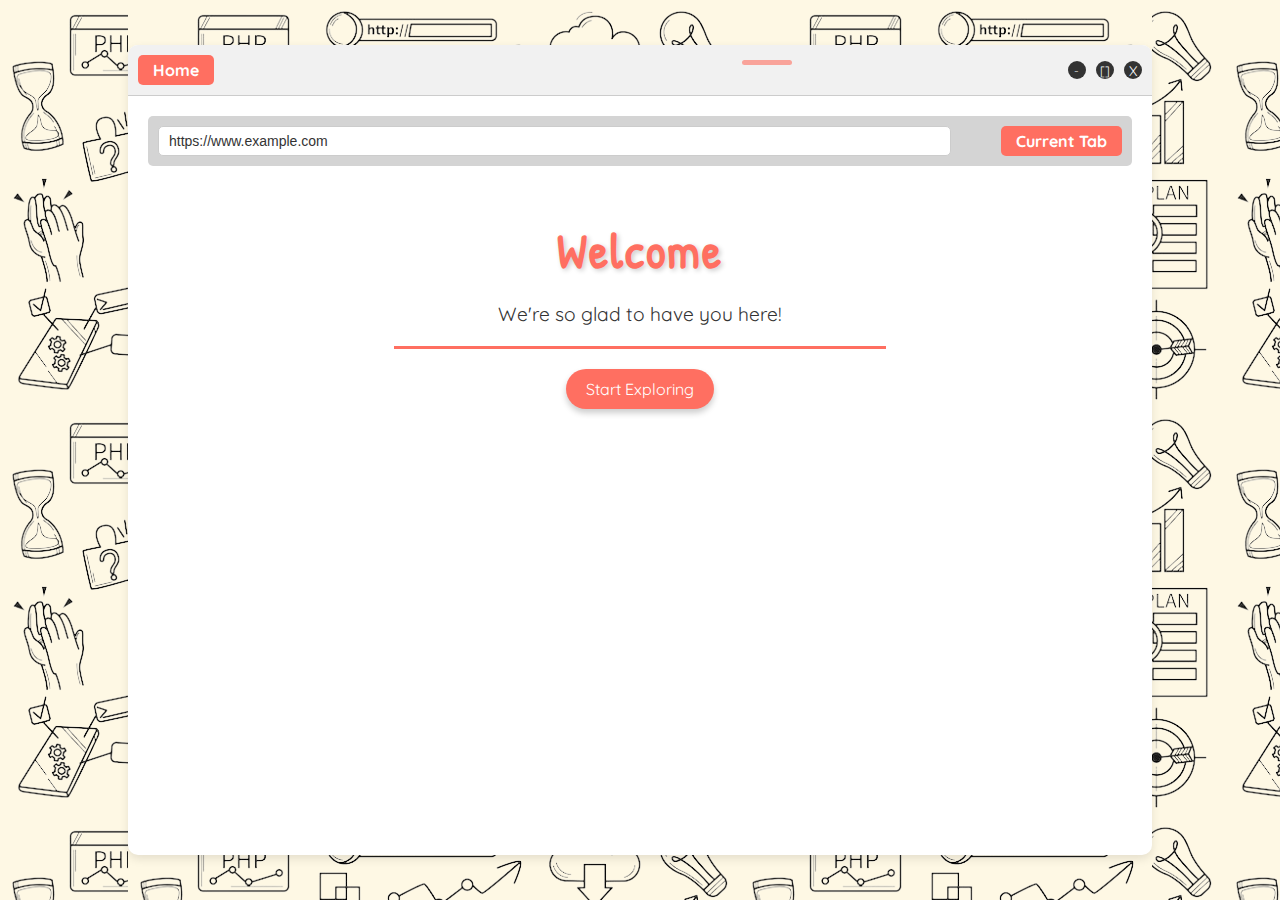
==== index.html @ c7802e36 "Add files via upload" ====
<!DOCTYPE html>
<html lang="en">
<head>
    <meta charset="UTF-8">
    <meta name="viewport" content="width=device-width, initial-scale=1.0">
    <title>Welcome User</title>
    <link href="https://fonts.googleapis.com/css2?family=Patrick+Hand&family=Quicksand:wght@300;400&display=swap" rel="stylesheet">
    <link rel="stylesheet" href="index.css">
</head>
<body>
    <!-- Chrome Window Structure -->
    <div class="chrome-window">
        <!-- Chrome Tab Bar with Doodle Style -->
        <div class="tab-bar">
            <div class="tab-button active">Home</div>
            <!-- <div class="tab-button">About</div> -->
            <!-- <div class="tab-button">Contact</div> -->
            <div class="doodle-tab doodle-line"></div>
            <div class="tab-actions">
                <div class="tab-icon minimize"></div>
                <div class="tab-icon maximize"></div>
                <div class="tab-icon close"></div>
            </div>
        </div>
        
        <!-- URL Link Box -->
        <div class="url-link-box">
            <input type="text" class="url-input" value="https://www.example.com" readonly>
            <div class="go-button">Current Tab</div>
        </div>

        <!-- Main Content Area -->
        <div class="content">
            <div class="welcome-container">
                <div class="welcome-content">
                    <h1>Welcome</h1>
                    <p>We're so glad to have you here!</p>
                    <div class="line"></div>
                    <a href='intro.html'><button class="start-button">Start Exploring</button></a>
                </div>
            </div>

            <div class="doodle-background">
                <div class="doodle-item doodle-1"></div>
                <div class="doodle-item doodle-2"></div>
                <div class="doodle-item doodle-3"></div>
                <div class="doodle-item doodle-4"></div>
            </div>
        </div>
    </div>
</body>
</html>
---- index.css ----
/* General Reset */
body, html {
    margin: 0;
    padding: 0;
    font-family: 'Quicksand', sans-serif;
    background-color: #fef8e4;
    background-image: url("bg.png");
    height: 100%;
    display: flex;
    justify-content: center;
    align-items: center;
}

.chrome-window {
    width: 80vw;
    height: 90vh;
    background-color: white;
    border-radius: 10px;
    box-shadow: 0 4px 10px rgba(0, 0, 0, 0.1);
    overflow: hidden;
    position: relative;
    display: flex;
    flex-direction: column;
}

/* Chrome Tab Bar with Doodle Theme */
.tab-bar {
    background-color: #f1f1f1;
    padding: 10px;
    display: flex;
    align-items: center;
    border-bottom: 1px solid #ccc;
    position: relative;
}

.tab-button {
    background-color: #d4d4d4;
    border-radius: 5px;
    padding: 5px 15px;
    font-weight: bold;
    font-family: 'Quicksand', sans-serif;
    cursor: pointer;
    margin-right: 10px;
}

.tab-button.active {
    background-color: #ff6f61;
    color: white;
}

/* Doodle Effects on Tab */
.doodle-tab {
    position: absolute;
    background-color: #ff6f61;
    width: 30px;
    height: 30px;
    border-radius: 50%;
    animation: doodleMoveTab 5s linear infinite;
    opacity: 0.6;
}

.doodle-line {
    top: 30%;
    left: 60%;
    width: 50px;
    height: 5px;
    border-radius: 5px;
    animation: lineMove 5s linear infinite;
}

/* Tab Action Icons */
.tab-actions {
    display: flex;
    margin-left: auto;
    gap: 10px;
}

.tab-icon {
    width: 18px;
    height: 18px;
    background-color: #333;
    border-radius: 50%;
    cursor: pointer;
    position: relative;
}

.tab-icon.minimize::before {
    content: '-';
    color: white;
    font-size: 12px;
    position: absolute;
    top: 2px;
    left: 6px;
}

.tab-icon.maximize::before {
    content: '[]';
    color: white;
    font-size: 12px;
    position: absolute;
    top: 2px;
    left: 4px;
}

.tab-icon.close::before {
    content: 'X';
    color: white;
    font-size: 14px;
    position: absolute;
    top: 1px;
    left: 5px;
}

/* URL Link Box */
.url-link-box {
    display: flex;
    justify-content: space-between;
    padding: 10px;
    background-color: #d4d4d4;
    border-radius: 5px;
    margin: 20px 20px 0 20px;
}

.url-input {
    width: 80%;
    padding: 5px 10px;
    border-radius: 5px;
    border: 1px solid #ccc;
    font-size: 14px;
    background-color: white;
    color: #333;
}

.go-button {
    background-color: #ff6f61;
    color: white;
    padding: 5px 15px;
    font-weight: bold;
    border-radius: 5px;
    cursor: pointer;
    font-family: 'Quicksand', sans-serif;
    transition: background-color 0.3s;
}

.go-button:hover {
    background-color: #ff3d2f;
}

/* Content Area */
.content {
    flex-grow: 1;
    overflow: auto;
    position: relative;
    padding: 20px;
}

/* Welcome Container */
.welcome-container {
    text-align: center;
    position: relative;
    z-index: 2;
}

.welcome-content h1 {
    font-family: 'Patrick Hand', cursive;
    font-size: 3rem;
    color: #ff6f61;
    margin-bottom: 10px;
    letter-spacing: 2px;
    text-shadow: 2px 2px 5px rgba(0, 0, 0, 0.2);
}

.welcome-content p {
    font-size: 1.2rem;
    color: #333;
    margin-bottom: 20px;
}

.welcome-content .line {
    border-top: 3px solid #ff6f61;
    width: 50%;
    margin: 20px auto;
    animation: lineDraw 2s ease-out;
}

.welcome-content .start-button {
    background-color: #ff6f61;
    border: none;
    padding: 10px 20px;
    font-size: 1rem;
    color: white;
    border-radius: 30px;
    cursor: pointer;
    font-family: 'Quicksand', sans-serif;
    box-shadow: 0 4px 6px rgba(0, 0, 0, 0.2);
    transition: all 0.3s ease;
}

.welcome-content .start-button:hover {
    background-color: #ff3d2f;
    transform: scale(1.05);
}

/* Animation for the line */
@keyframes lineDraw {
    0% {
        width: 0%;
    }
    100% {
        width: 50%;
    }
}

/* Doodle Background */
.doodle-background {
    position: absolute;
    top: 0;
    left: 0;
    right: 0;
    bottom: 0;
    z-index: -1;
    pointer-events: none;
}

.doodle-item {
    position: absolute;
    background-color: #ff6f61;
    width: 50px;
    height: 50px;
    border-radius: 50%;
    opacity: 0.3;
    animation: doodleMove 5s linear infinite;
}

.doodle-1 {
    top: 20%;
    left: 10%;
    animation-delay: -1s;
}

.doodle-2 {
    top: 50%;
    left: 40%;
    animation-delay: -2s;
}

.doodle-3 {
    top: 80%;
    left: 70%;
    animation-delay: -3s;
}

.doodle-4 {
    top: 40%;
    left: 80%;
    animation-delay: -4s;
}

@keyframes doodleMove {
    0% {
        transform: translate(0, 0);
        opacity: 0.3;
    }
    50% {
        transform: translate(200px, 100px);
        opacity: 0.7;
    }
    100% {
        transform: translate(-100px, -200px);
        opacity: 0.3;
    }
}

/* Doodle Text */
.welcome-content h1 span {
    color: #ff6f61;
    font-weight: bold;
    animation: pulse 1.5s infinite alternate;
}

@keyframes pulse {
    0% {
        transform: scale(1);
    }
    100% {
        transform: scale(1.1);
    }
}
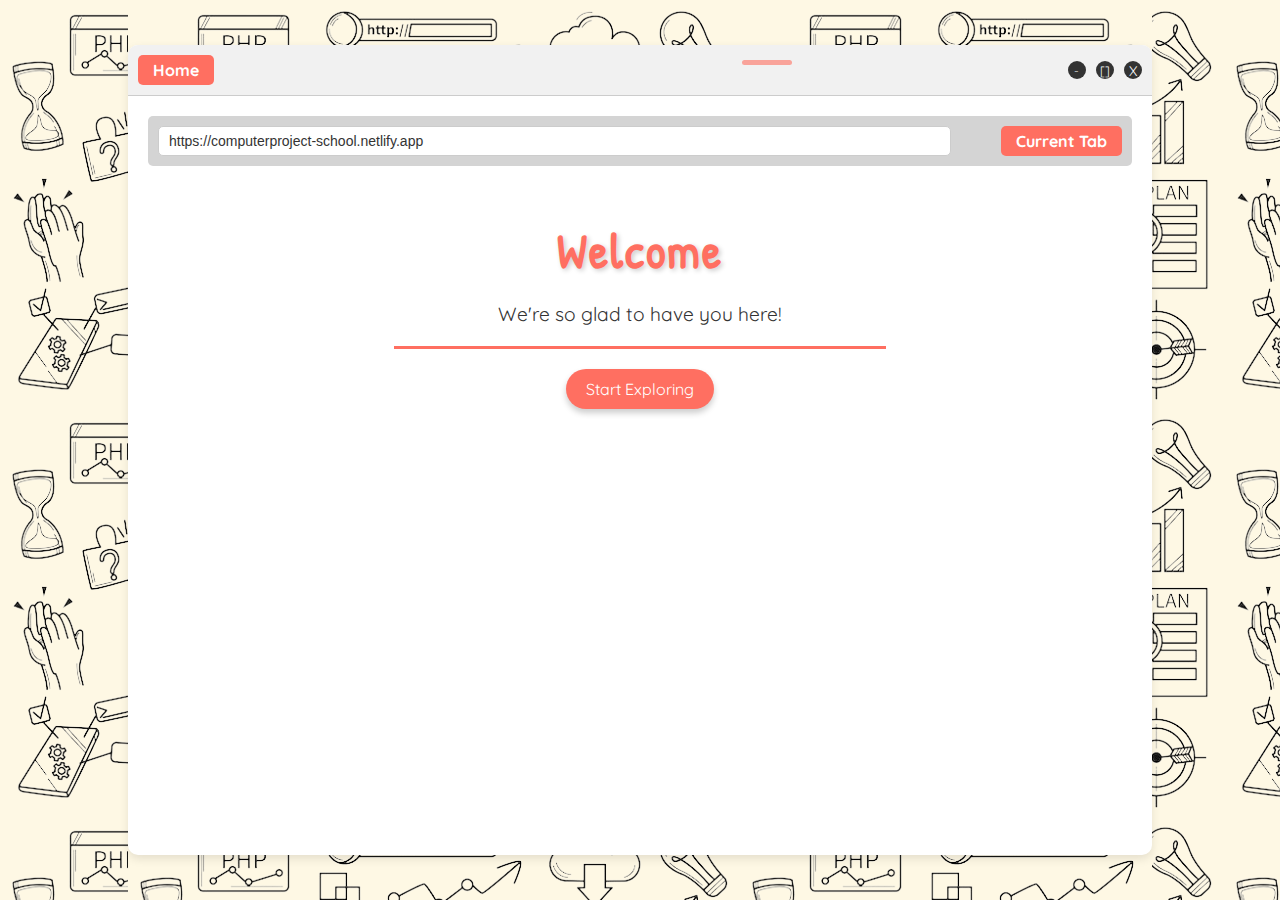
==== commit 0a0e6c39: "Update index.html" ====
--- a/index.html
+++ b/index.html
@@ -25,7 +25,7 @@
         
         <!-- URL Link Box -->
         <div class="url-link-box">
-            <input type="text" class="url-input" value="https://www.example.com" readonly>
+            <input type="text" class="url-input" value="https://computerproject-school.netlify.app" readonly>
             <div class="go-button">Current Tab</div>
         </div>
 
